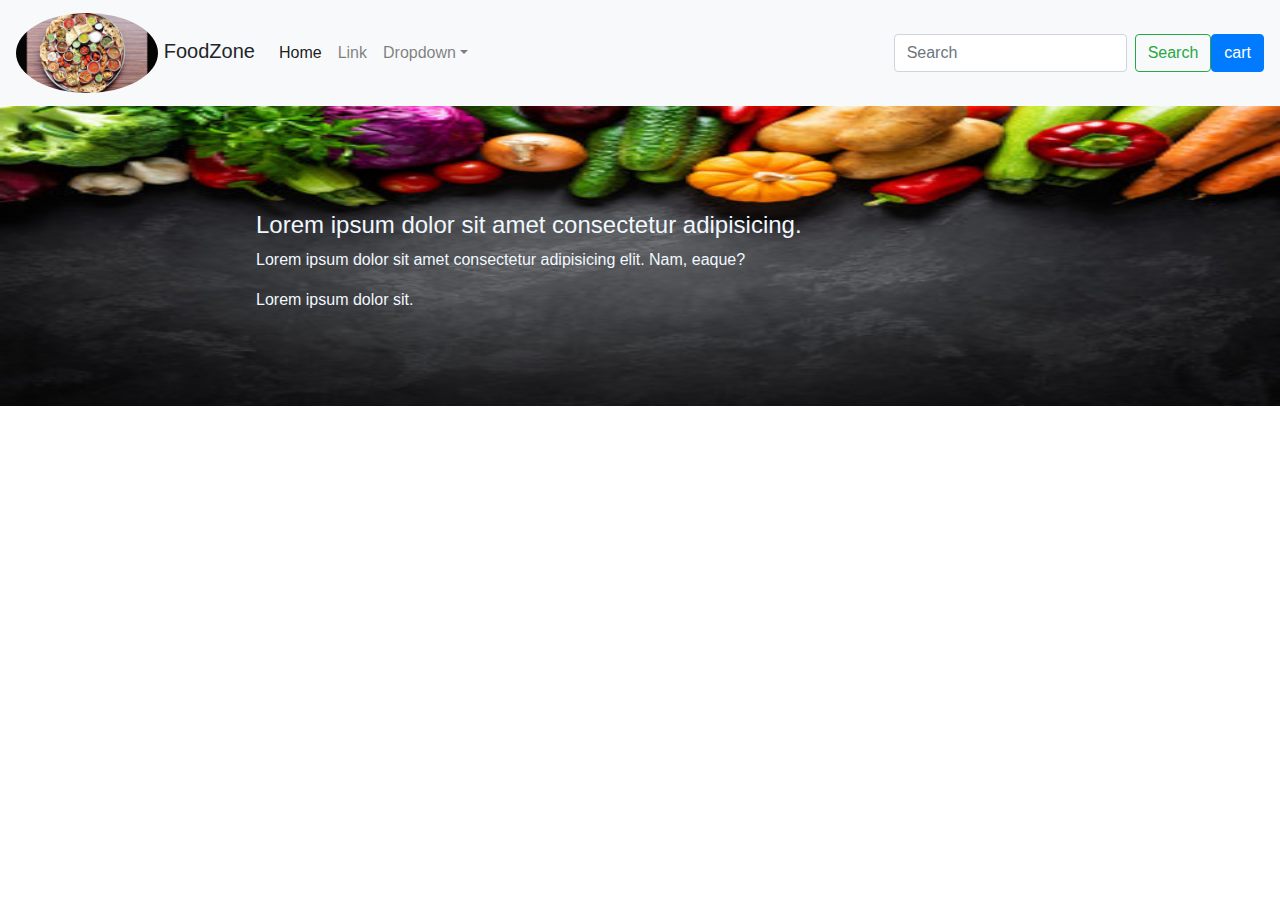
==== e-comersWebsite/index.html @ 0e207090 "rename folder" ====
<!DOCTYPE html>
<html lang="en">
  <head>
    <title>FoodZone</title>
    <!-- Required meta tags -->
    <meta charset="utf-8" />
    <meta
      name="viewport"
      content="width=device-width, initial-scale=1, shrink-to-fit=no"
    />

    <!-- Bootstrap CSS -->
    <link
      rel="stylesheet"
      href="https://stackpath.bootstrapcdn.com/bootstrap/4.3.1/css/bootstrap.min.css"
      integrity="sha384-ggOyR0iXCbMQv3Xipma34MD+dH/1fQ784/j6cY/iJTQUOhcWr7x9JvoRxT2MZw1T"
      crossorigin="anonymous"
    />
  </head>
  <body>
    <!-- Nav tabs -->
    <nav class="navbar navbar-expand-sm navbar-light bg-light">
      <a class="navbar-brand"
        ><img src="/img/navbar.jpg" style="height: 80px; border-radius: 100%" />
        FoodZone</a
      >
      <button
        class="navbar-toggler d-lg-none"
        type="button"
        data-toggle="collapse"
        data-target="#collapsibleNavId"
        aria-controls="collapsibleNavId"
        aria-expanded="false"
        aria-label="Toggle navigation"
      >
        <span class="navbar-toggler-icon"></span>
      </button>
      <div class="collapse navbar-collapse" id="collapsibleNavId">
        <ul class="navbar-nav mr-auto mt-2 mt-lg-0">
          <li class="nav-item active">
            <a class="nav-link" href="#"
              >Home <span class="sr-only">(current)</span></a
            >
          </li>
          <li class="nav-item">
            <a class="nav-link" href="#">Link</a>
          </li>
          <li class="nav-item dropdown">
            <a
              class="nav-link dropdown-toggle"
              href="#"
              id="dropdownId"
              data-toggle="dropdown"
              aria-haspopup="true"
              aria-expanded="false"
              >Dropdown</a
            >
            <div class="dropdown-menu" aria-labelledby="dropdownId">
              <a class="dropdown-item" href="#">Action 1</a>
              <a class="dropdown-item" href="#">Action 2</a>
            </div>
          </li>
        </ul>
        <form class="form-inline my-2 my-lg-0">
          <input
            class="form-control mr-sm-2"
            type="text"
            placeholder="Search"
          />
          <button class="btn btn-outline-success my-2 my-sm-0" type="submit">
            Search
          </button>
        </form>

        <button type="button" class="btn btn-primary">cart</button>
      </div>
    </nav>
    <!-- navbarEnd -->
    <header style="position: relative">
      <img src="/img/header img.jpg" / style="width: 100%;height: 300px;">
      <div style="position: absolute; top: 35%; left: 20%; color: aliceblue">
        <h4>Lorem ipsum dolor sit amet consectetur adipisicing.</h4>
        <p>
          Lorem ipsum dolor sit amet consectetur adipisicing elit. Nam, eaque?
        </p>
        <p>Lorem ipsum dolor sit.</p>
      </div>
    </header>
    <!-- headerEnd -->
    <div class="modal" tabindex="-1" role="dialog">
      <div class="modal-dialog" role="document">
        <div class="modal-content">
          <div class="modal-header">
            <h5 class="modal-title">Modal title</h5>
            <button
              type="button"
              class="close"
              data-dismiss="modal"
              aria-label="Close"
            >
              <span aria-hidden="true">&times;</span>
            </button>
          </div>
          <div class="modal-body">
            <p>Modal body text goes here.</p>
          </div>
        </div>
      </div>
    </div>

    <!-- jQuery first, then Popper.js, then Bootstrap JS -->
    <script
      src="https://code.jquery.com/jquery-3.3.1.slim.min.js"
      integrity="sha384-q8i/X+965DzO0rT7abK41JStQIAqVgRVzpbzo5smXKp4YfRvH+8abtTE1Pi6jizo"
      crossorigin="anonymous"
    ></script>
    <script
      src="https://cdnjs.cloudflare.com/ajax/libs/popper.js/1.14.7/umd/popper.min.js"
      integrity="sha384-UO2eT0CpHqdSJQ6hJty5KVphtPhzWj9WO1clHTMGa3JDZwrnQq4sF86dIHNDz0W1"
      crossorigin="anonymous"
    ></script>
    <script
      src="https://stackpath.bootstrapcdn.com/bootstrap/4.3.1/js/bootstrap.min.js"
      integrity="sha384-JjSmVgyd0p3pXB1rRibZUAYoIIy6OrQ6VrjIEaFf/nJGzIxFDsf4x0xIM+B07jRM"
      crossorigin="anonymous"
    ></script>
  </body>
</html>
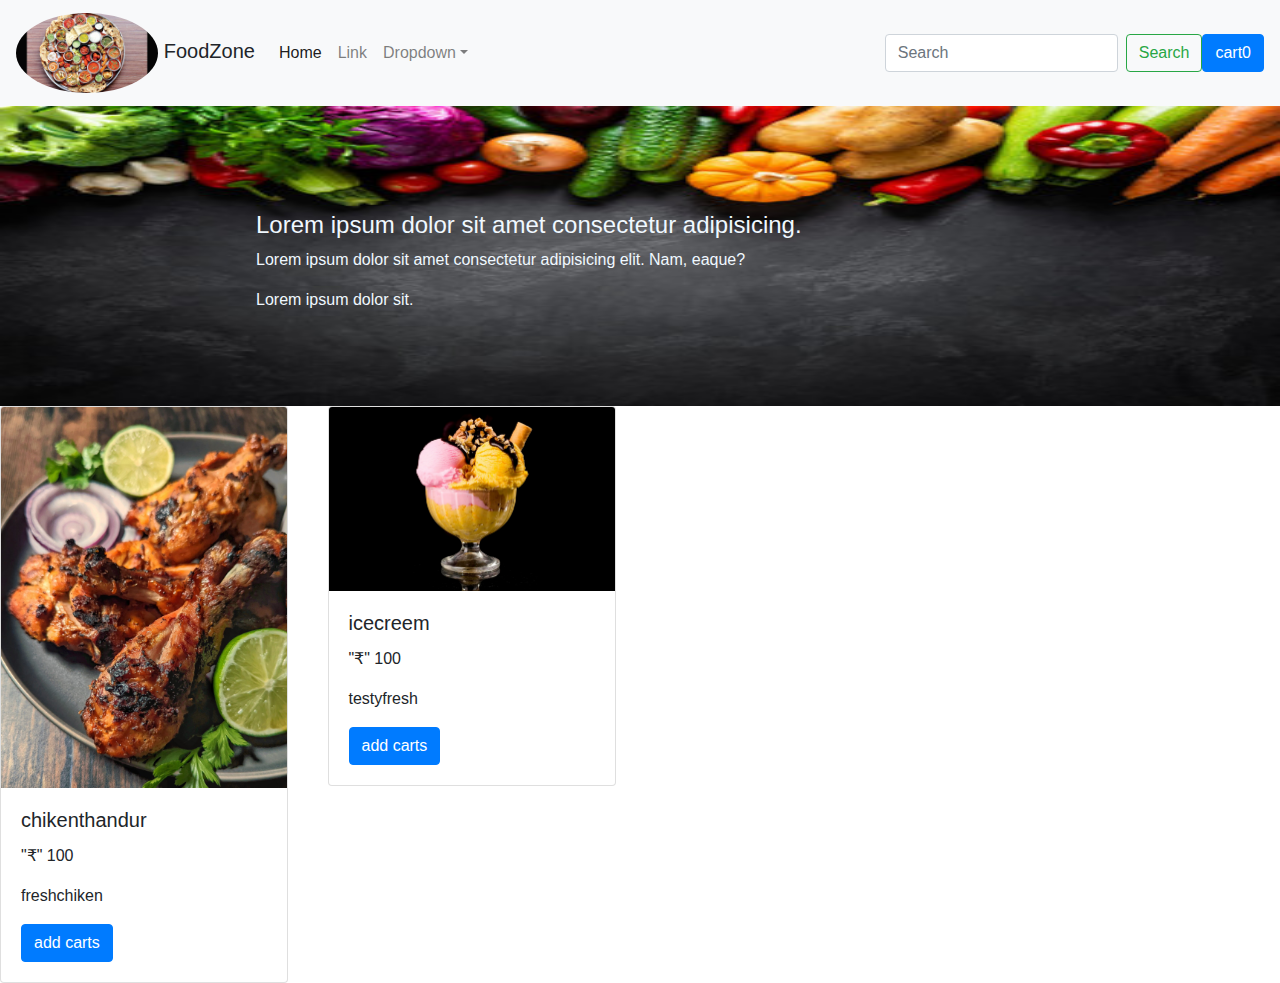
==== commit f39c6cdd: "added total price" ====
--- a/e-comersWebsite/index.html
+++ b/e-comersWebsite/index.html
@@ -21,7 +21,11 @@
     <!-- Nav tabs -->
     <nav class="navbar navbar-expand-sm navbar-light bg-light">
       <a class="navbar-brand"
-        ><img src="/img/navbar.jpg" style="height: 80px; border-radius: 100%" />
+        ><img
+          src="./img/navbar.jpg"
+          style="height: 80px; border-radius: 100%"
+          alt="food img"
+        />
         FoodZone</a
       >
       <button
@@ -71,13 +75,19 @@
             Search
           </button>
         </form>
-
-        <button type="button" class="btn btn-primary">cart</button>
+        <button
+          id="showcartonbutton"
+          class="btn btn-primary"
+          data-toggle="modal"
+          data-target="#exampleModal"
+        >
+          cart<span id="menuCountincarts">0</span>
+        </button>
       </div>
     </nav>
     <!-- navbarEnd -->
     <header style="position: relative">
-      <img src="/img/header img.jpg" / style="width: 100%;height: 300px;">
+      <img src="./img/header img.jpg" / style="width: 100%;height: 300px;">
       <div style="position: absolute; top: 35%; left: 20%; color: aliceblue">
         <h4>Lorem ipsum dolor sit amet consectetur adipisicing.</h4>
         <p>
@@ -87,11 +97,23 @@
       </div>
     </header>
     <!-- headerEnd -->
-    <div class="modal" tabindex="-1" role="dialog">
+
+    <!-- ShowMenus -->
+    <div class="row" id="showcart"></div>
+
+    <!-- Modal -->
+    <div
+      class="modal fade"
+      id="exampleModal"
+      tabindex="-1"
+      role="dialog"
+      aria-labelledby="exampleModalLabel"
+      aria-hidden="true"
+    >
       <div class="modal-dialog" role="document">
         <div class="modal-content">
           <div class="modal-header">
-            <h5 class="modal-title">Modal title</h5>
+            <h5 class="modal-title" id="exampleModalLabel">Carts Items</h5>
             <button
               type="button"
               class="close"
@@ -101,14 +123,27 @@
               <span aria-hidden="true">&times;</span>
             </button>
           </div>
-          <div class="modal-body">
-            <p>Modal body text goes here.</p>
+
+          <div class="modal-body" id="productincard"></div>
+          <div>Total Price<span id="totalPrice">0</span></div>
+          <div class="modal-footer">
+            <button
+              type="button"
+              class="btn btn-secondary"
+              data-dismiss="modal"
+            >
+              Close
+            </button>
+            <button type="button" class="btn btn-primary">
+              Process To Pay
+            </button>
           </div>
         </div>
       </div>
     </div>
 
     <!-- jQuery first, then Popper.js, then Bootstrap JS -->
+    <script src="./script.js"></script>
     <script
       src="https://code.jquery.com/jquery-3.3.1.slim.min.js"
       integrity="sha384-q8i/X+965DzO0rT7abK41JStQIAqVgRVzpbzo5smXKp4YfRvH+8abtTE1Pi6jizo"
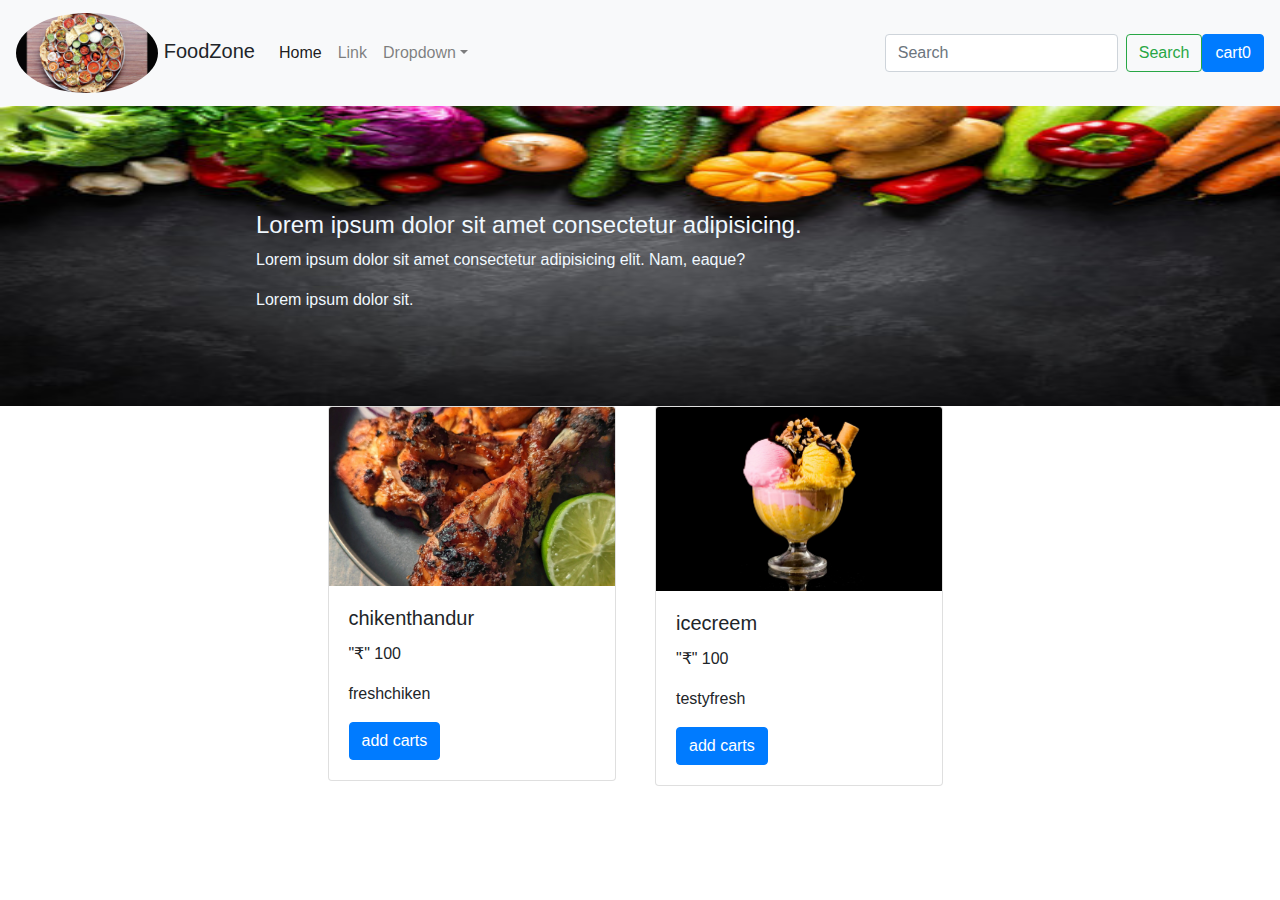
==== commit cf90da54: "update" ====
--- a/e-comersWebsite/index.html
+++ b/e-comersWebsite/index.html
@@ -99,7 +99,11 @@
     <!-- headerEnd -->
 
     <!-- ShowMenus -->
-    <div class="row" id="showcart"></div>
+    <div class="contener">
+      <div class="row" id="showcart" style="height: 200px">
+        <div class="col-3"></div>
+      </div>
+    </div>
 
     <!-- Modal -->
     <div
